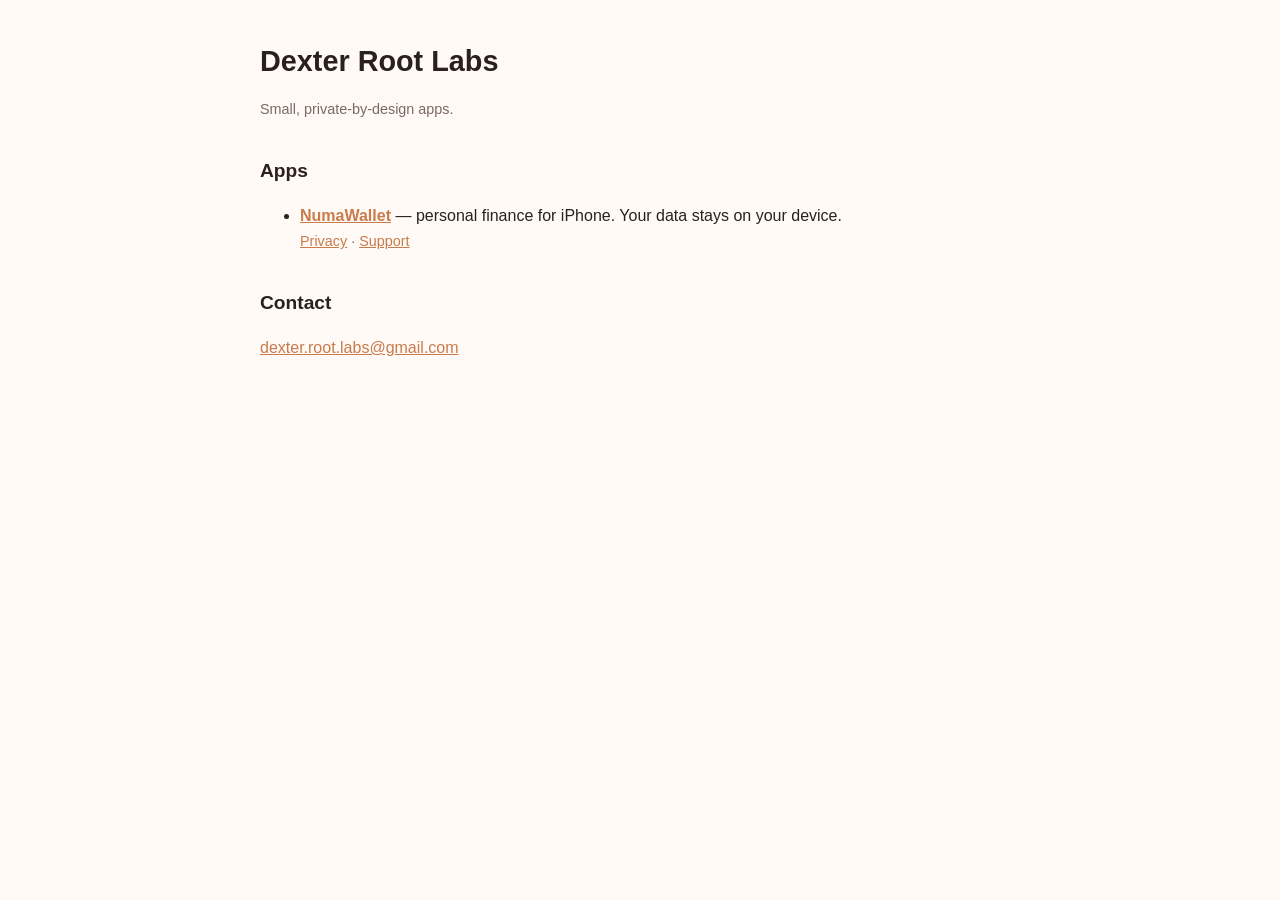
==== index.html @ a1b21205 "Add Dexter Root Labs landing page" ====
<!doctype html>
<html lang="en">
<head>
<meta charset="utf-8">
<meta name="viewport" content="width=device-width, initial-scale=1">
<title>Dexter Root Labs</title>
<meta name="description" content="Apps by Dexter Root Labs.">
<link rel="stylesheet" href="numawallet/style.css">
</head>
<body>
<main>
<h1>Dexter Root Labs</h1>
<p class="meta">Small, private-by-design apps.</p>

<h2>Apps</h2>
<ul>
  <li>
    <a href="numawallet/"><strong>NumaWallet</strong></a> — personal finance for iPhone. Your data stays on your device.
    <br><span class="meta"><a href="numawallet/privacy.html">Privacy</a> · <a href="numawallet/support.html">Support</a></span>
  </li>
</ul>

<h2>Contact</h2>
<p><a href="mailto:dexter.root.labs@gmail.com">dexter.root.labs@gmail.com</a></p>
</main>
</body>
</html>
---- numawallet/style.css ----
:root { color-scheme: light dark; --fg:#2a211d; --muted:#7a6a62; --accent:#C97B4B; --bg:#fffaf6; }
@media (prefers-color-scheme: dark) { :root { --fg:#f3e9e2; --muted:#a8968c; --bg:#141110; } }
body { margin:0; background:var(--bg); color:var(--fg); font:16px/1.6 -apple-system, BlinkMacSystemFont, "Segoe UI", Roboto, sans-serif; }
main { max-width:760px; margin:0 auto; padding:32px 20px 64px; }
h1 { font-size:1.8rem; margin:.2em 0; } h2 { font-size:1.2rem; margin-top:1.8em; } h3 { font-size:1.05rem; margin-bottom:.2em; }
a { color:var(--accent); } .meta, .lang { color:var(--muted); font-size:.9rem; }
hr { border:none; border-top:1px solid var(--muted); opacity:.3; margin:48px 0; }
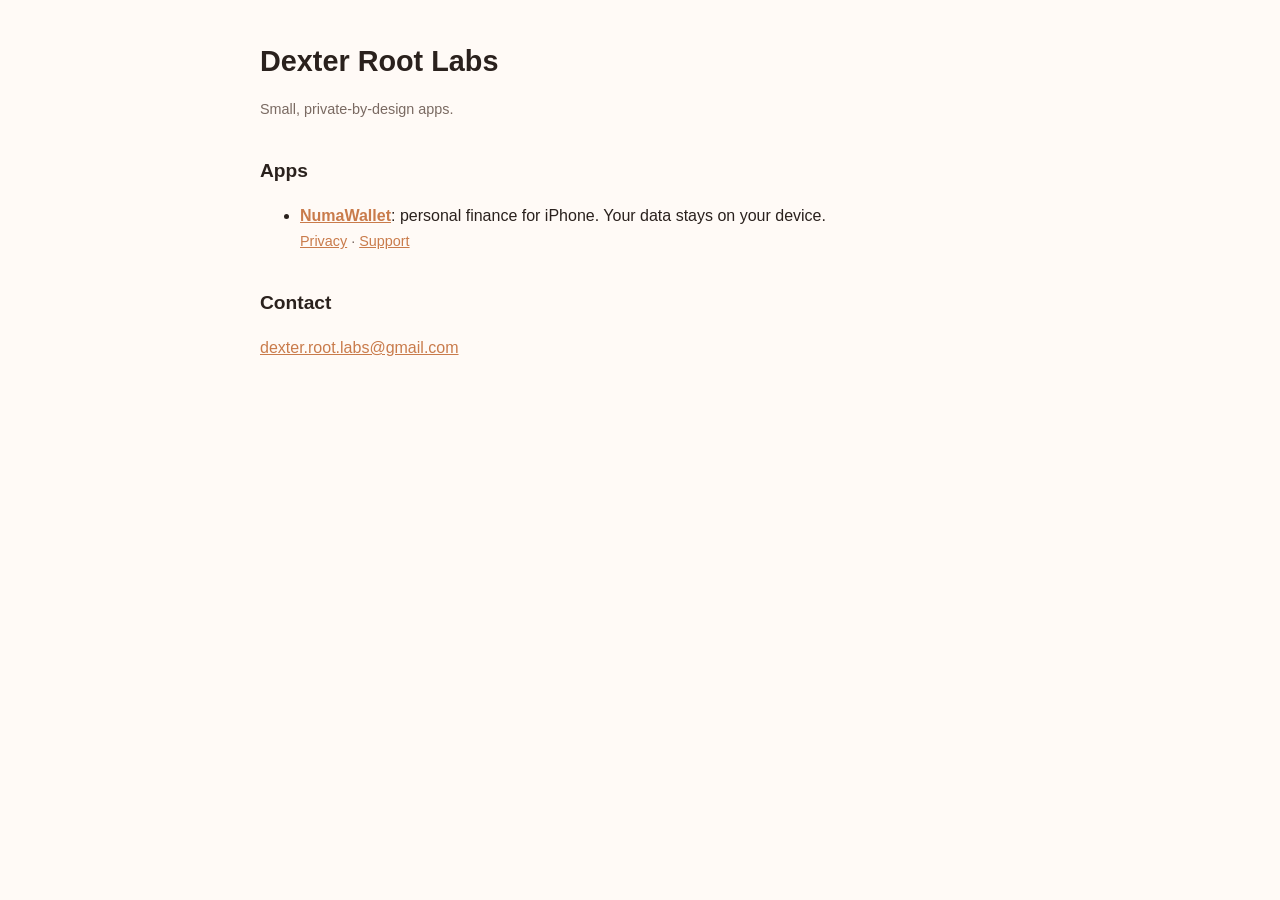
==== commit d84316fa: "Site: remove long dashes" ====
--- a/index.html
+++ b/index.html
@@ -15,7 +15,7 @@
 <h2>Apps</h2>
 <ul>
   <li>
-    <a href="numawallet/"><strong>NumaWallet</strong></a> — personal finance for iPhone. Your data stays on your device.
+    <a href="numawallet/"><strong>NumaWallet</strong></a>: personal finance for iPhone. Your data stays on your device.
     <br><span class="meta"><a href="numawallet/privacy.html">Privacy</a> · <a href="numawallet/support.html">Support</a></span>
   </li>
 </ul>
